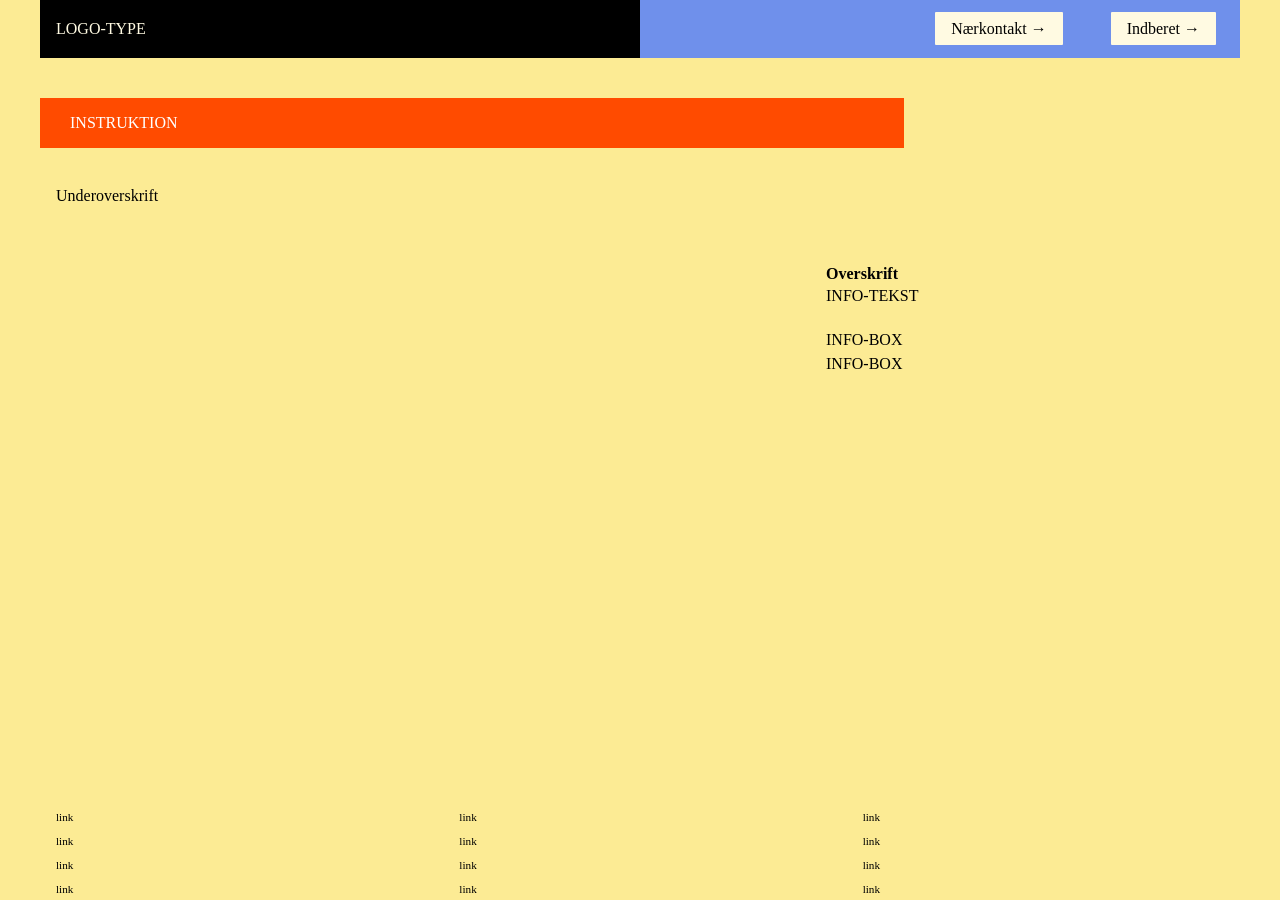
==== instruction.html @ dc9b2624 "first commit" ====
<!DOCTYPE html>
<html lang="en">
  <head>
    <meta charset="UTF-8" />
    <meta http-equiv="X-UA-Compatible" content="IE=edge" />
    <meta name="viewport" content="width=device-width, initial-scale=1.0" />
    <link rel="stylesheet" href="css/reset.css" />
    <link rel="stylesheet" href="css/custom.css" />
    <link rel="stylesheet" href="css/fonts.css" />
    <link rel="stylesheet" href="css/general.css" />
    <link rel="stylesheet" href="css/layout.css" />
    <link rel="stylesheet" href="css/burger.css" />
    <link rel="stylesheet" href="css/cards.css" />
    <link rel="stylesheet" href="css/infographic.css" />
    <link rel="icon" type="image/png" href="img/fav.png" />
    <title>Emergency Site</title>
  </head>
  <body id="instruction">
    <header>
      <nav>
        <div id="logotype-wrapper" class="logo">
          <a href="index.html"> LOGO-TYPE </a>
        </div>
        <ul class="menu">
          <li><a class="menuItem" href="instruction.html">Nærkontakt </a></li>
          <li><a class="menuItem" href="register.html">Indberet</a></li>
        </ul>
        <button class="burger">
          <span class="line"></span>
          <span class="line"></span>
          <span class="line"></span>
        </button>
      </nav>
    </header>

    <main>
      <h1>INSTRUKTION</h1>
      <p>Underoverskrift</p>
      <section class="info-graphic"></section>
      <section class="info-text">
        <h2>Overskrift</h2>
        <article>
          <p class="placeholder">INFO-TEKST</p>
        </article>
        <aside id="efficiency" class="info-box">INFO-BOX</aside>
        <aside id="requirement" class="info-box">INFO-BOX</aside>
      </section>
    </main>

    <footer>
      <nav class="some">
        <ul>
          <li><a href="">link</a></li>
          <li><a href="">link</a></li>
          <li><a href="">link</a></li>
          <li><a href="">link</a></li>
        </ul>
      </nav>
      <nav class="another">
        <ul>
          <li><a href="">link</a></li>
          <li><a href="">link</a></li>
          <li><a href="">link</a></li>
          <li><a href="">link</a></li>
        </ul>
      </nav>
      <nav class="yetanother">
        <ul>
          <li><a href="">link</a></li>
          <li><a href="">link</a></li>
          <li><a href="">link</a></li>
          <li><a href="">link</a></li>
        </ul>
      </nav>
    </footer>
    <script src="js/burger.js"></script>
    <!-- <script src="js/main.js"></script> -->
  </body>
</html>
---- css/custom.css ----
:root {
  /* Colours */
  --color-bg: #fceb94; /* page background /*

  /* Header */
  --color-head-bg: #ff4b00;

  /* Logotype */
  --color-logotype-bg: #000;
  --color-text-logotype: #fffae2;
  --font-logotype-size: 1rem;

  /* Global menu */
  --color-menu-bg: #6f90eb;
  /* Links */
  --color-link-bg: #fffae2;
  --color-link-hover: #fff; /* used */
  --color-link-active: #99958f; /* used */
  --border-radius-links: 1px;

  /* Headlines og rubrik */
  --font-h1-size: 1rem;
  --font-sub1-size: 1rem;
  --font-h2-size: 1rem;
  --font-h3-size: 1rem;
  --color-headline-bg: #000;
  --color-headline-text-page: #fffae2;

  /* Tekst */
  --color-text: #000;
  --color-text-inverted: #fff;

  /*  Marginer */
  --margin-head-bottom: 5px;

  /* Borders */
  --border-radius: 5px;

  /* Cards */
  --color-card-bg: #fff;
  --color-cta-card-bg: #ff4b00;
  /* news-cards */
  --color-news-bg: #fffae2;
  --color-news-bg-inverted: #dbe2f5;
  --color-cta-newscard-bg: #ffa680;
  --color-cta-newscard-bg-inverted: #6f90eb;

  /* Fonts */
  --font-family-sans: ui-sans-serif;
  /* --font-weight-light: 300;
  --font-weight-regular: 400;
  --font-weight-medium: 500;
  --font-weight-bold: 700; */

  /* Text sizes */
  --logotype-size: 1rem;
  --headline1-size: 2rem;
  --headline2-size: 1rem;
  --headline3-size: 1rem;
  --bodytext-size: 1rem;
  --cta-text-size: 1rem;
  --followup-text-size: 1rem;
  --form-submit-size: 1rem;

  /* Infographics */
  --color-info-bg: #fff;
  --color-infobox-1-bg: #fceb94;
  --color-infobox-2-bg: #def5db;
}
---- css/fonts.css ----
@font-face {
  font-family: "Rubik";
  src: url("../fonts/Rubik-VariableFont_wght.woff2") format("woff2"), url("/fonts/Rubik-Regular.woff") format("woff");
  font-weight: var(--font-weight-regular);
  font-style: normal;
}

@font-face {
  font-family: "Rubik";
  src: url("../fonts/Rubik-VariableFont_wght.woff2") format("woff2");
  font-weight: var(--font-weight-bold);
  font-style: normal;
}

@font-face {
  font-family: "Rubik";
  src: url("../fonts/Rubik-VariableFont_wght.woff2") format("woff2");
  font-weight: var(--font-weight-light);
  font-style: normal;
}
@font-face {
  font-family: "Rubik";
  src: url("../fonts/Rubik-VariableFont_wght.woff2") format("woff2");
  font-weight: var(--font-weight-medium);
  font-style: normal;
}
---- css/general.css ----
html {
  font-family: var(--font-family-sans);
  color: var(--color-text);
  background-color: var(--color-bg);
}

header {
  height: min-content;
}

#main-disclamer {
  height: 225px;
  background-color: var(--color-head-bg);
  display: flex;
  justify-content: flex-start;
  align-items: center;
  padding-left: 2rem;
  padding-bottom: 2%;
  margin-bottom: var(--margin-head-bottom);
}

#main-disclamer-content {
  display: flex;
  column-gap: 1rem;
}

main section {
  padding: 20px;
  border-radius: var(--border-radius);
}

h1 {
  font-size: var(--font-h1-size);
  font-weight: var(--font-weight-bold);
  color: var(--color-text-inverted);
  margin: 5px 0;
  line-height: 1.3rem;
  text-align: left;
}

#instruction h1,
#register h1 {
  margin: 40px 0 20px 0;
  padding: 15px 30px;
  background-color: var(--color-head-bg);
  font-size: var(--font-h2-size);
}

#instruction p {
  grid-column: 1/-1;
  margin-bottom: 20px;
  font-size: var(--font-h2-size);
  line-height: 1.5rem;
}

.sub {
  font-size: var(--font-sub1-size);
  font-weight: var(--font-weight-light);
  color: var(--color-text-inverted);
}

h2 {
  font-size: var(--headline2-size);
}

h3 {
  font-size: var(--headline3-size);
}

main>h1 {
  width: calc(80% - 6rem);
}

/* NAVIGATION STRUCTURES */
header>nav {
  height: 100%;
  background-color: var(--color-menu-bg);
}

nav ul {
  list-style: none;
}

a {
  font-family: var(--font-family-sans);
}

nav a {
  text-decoration: none;
  color: var(--color-text);
}

/* Måske skal du lave en ny regel for logotype-wrapper, når du har lavet din logotype */
#logotype-wrapper {
  background-color: var(--color-logotype-bg);
  display: flex;
  justify-content: flex-start;
  align-items: center;
  height: 3.6rem;
}

#logotype-wrapper>a {
  color: var(--color-text-logotype);
  font-size: var(--font-logotype-size);
  font-weight: var(--font-weight-medium);
  width: max-content;
  margin-left: 1rem;
}

/* Global menu */
header nav li a {
  margin: 1.5rem;
  background-color: var(--color-link-bg);
  color: var(--color-text);
  font-size: var(--followup-text-size);
  padding: 0.5rem 1rem;
  border-radius: var(--border-radius-links);
}

/* Pilen efter menu-tekst */
header>nav li>a:after {
  content: " \2192";
}

/* Global menu hover effekt - Lav den om til det, du synes */
nav a:hover {
  background-color: var(--color-link-hover);
}

nav a:active {
  background-color: var(--color-link-active);
}

/* FOOTER */
footer a {
  font-size: 0.7rem;
}
---- css/layout.css ----
/* LAYOUT FOR MAIN CONTENT */
body {
  display: grid;
  grid-template-rows: auto 1fr auto;
  height: 100vh;
  max-width: 1200px;
  margin: 0 auto;
}
main {
  display: grid;
  row-gap: 1rem;
}
main > *:not(:first-child) {
  margin: 0 1rem;
}
main {
  grid-template-rows: min-content min-content 1fr min-content;
}
#instruction main {
  grid-template-rows: min-content min-content min-content 1fr min-content;
}
/* LAYOUT FOR HEADER AND FOOTER */
footer {
  display: grid;
  gap: 10px;
}
header nav,
footer nav {
  display: flex;
  justify-content: space-between;
  align-items: center;
}
header nav > * {
  flex: 1;
}
nav ul {
  display: flex;
  justify-content: flex-end;
}
header ul {
  height: 100%;
  width: clamp(175px, 50%, 300px);
}
footer ul {
  flex-direction: column;
  padding-left: 1rem;
}

/* LAYOUT FOR SECTIONS */
#daily,
#breaking {
  display: grid;
}
#daily {
  grid-template-rows: repeat(2, minmax(200px, min-content));
  gap: 1rem;
}
#breaking {
  grid-template-rows: repeat(auto-fit, minmax(50px, min-content));
  gap: 0;
}

@media (width > 600px) {
  #frontpage > main {
    grid-template-columns: 6fr 3fr;
    grid-template-rows: auto 1fr auto;
  }
  #instruction > main,
  #register > main {
    grid-template-columns: 5fr 3fr;
    grid-template-rows: auto auto 1fr auto;
  }

  .qr {
    order: 1;
  }

  h1 {
    grid-column: 1 / -1;
  }
  footer {
    grid-template-columns: 1fr 1fr 1fr;
  }
}
---- css/burger.css ----
.burger {
  width: 30px;
  height: 20px;
  cursor: pointer;
}

.burger .line {
  display: block;
  width: 100%;
  height: 2px;
  background-color: #333333;
  margin-bottom: 5px;
  transition: 0.2s linear;
}
.burger {
  display: none;
}
@media screen and (width < 800px) {
  .menu {
    display: none;
  }
  .logo {
    flex: 0 0 50vw;
  }
  .burger {
    display: block;
    background-color: transparent;
    border: 0;
    flex: 0 0 auto;
    margin: 0 20px;
  }
  .burger.active .line:nth-child(1) {
    transform: rotate(45deg) translate(5px, 5px);
    transition: 0.2s linear;
  }
  .burger.active .line:nth-child(2) {
    opacity: 0;
    transition: 0.15s linear;
  }
  .burger.active .line:nth-child(3) {
    transform: rotate(-45deg) translate(5px, -5px);
    transition: 0.2s linear;
  }
  nav.active .menu {
    display: block;
    background-color: var(--color-menu-bg);
    position: absolute;
    top: 3.6rem;
    right: 0;
    width: clamp(200px, 50vw, 400px);
    z-index: 1;
    opacity: 0.8;
  }
  header > nav li > a:after {
    content: "";
  }
  nav.active .menu li {
    margin: 40px 20px;
    text-align: right;
  }
  nav.active .menu a {
    font-size: 24px;
  }
}
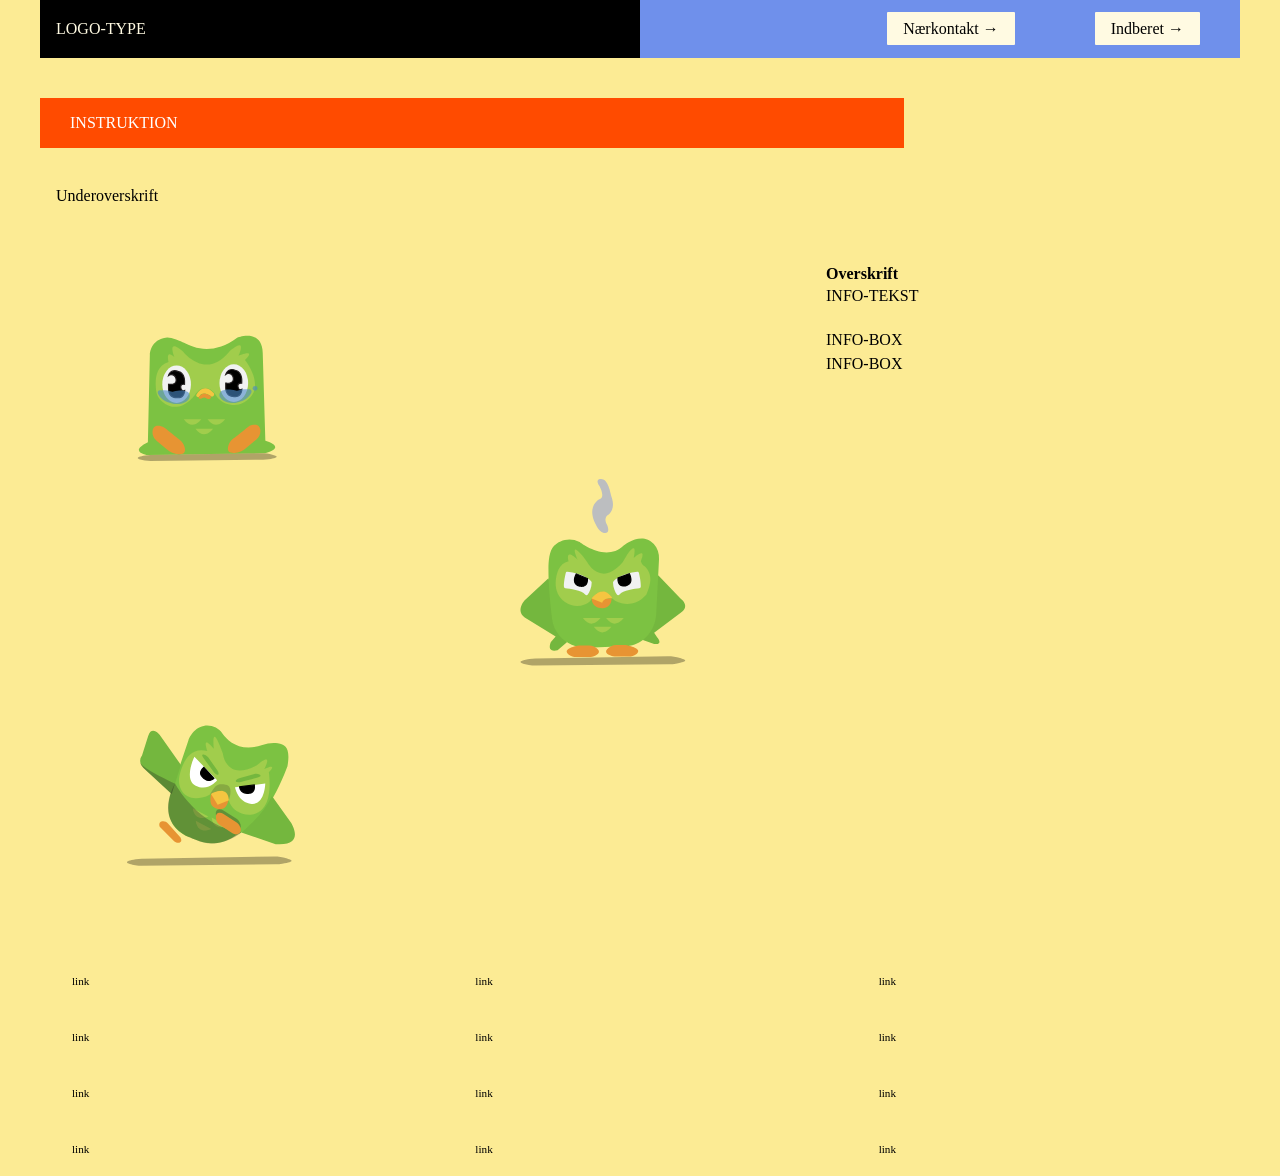
==== commit 97552785: "Second commit" ====
--- a/instruction.html
+++ b/instruction.html
@@ -36,9 +36,215 @@
     <main>
       <h1>INSTRUKTION</h1>
       <p>Underoverskrift</p>
-      <section class="info-graphic"></section>
+      <section class="info-graphic">
+        <svg id="Layer_1" data-name="Layer 1" xmlns="http://www.w3.org/2000/svg" viewBox="0 0 595.28 572.21">
+          <defs>
+            <style>
+              .cls-1 {
+                fill: #bcbec0;
+              }
+
+              .cls-2 {
+                fill: #231f20;
+              }
+
+              .cls-3 {
+                fill: #e79433;
+              }
+
+              .cls-4 {
+                fill: #f1f2f2;
+              }
+
+              .cls-5 {
+                fill: #f5c541;
+              }
+
+              .cls-6 {
+                fill: #fff;
+              }
+
+              .cls-7 {
+                opacity: 0.6;
+              }
+
+              .cls-8 {
+                opacity: 0.2;
+              }
+
+              .cls-9 {
+                opacity: 0.3;
+              }
+
+              .cls-10 {
+                fill: #4a8bca;
+              }
+
+              .cls-11 {
+                fill: #7cc242;
+              }
+
+              .cls-12 {
+                fill: #74b73e;
+              }
+
+              .cls-13 {
+                fill: #a1cd4c;
+              }
+            </style>
+          </defs>
+          <g id="Hotspot_day">
+            <path class="cls-11" d="M94.86,69.2c8.32,4.46,25.61,11.43,46.92-4.66,0,0,21.73-8.27,22.17,13.5l2.3,77.05s19.16,5.24.47,10.9l-103.61,1.76s-17.82-2.61,0-11.32l1.74-77.08s.35-13.28,15.11-14.79c3.09-.32,12.17,3.18,14.91,4.65Z" />
+            <path
+              class="cls-13"
+              d="M94.13,77s19.79,25.38,40.43,0c0,0,15.91-14.62,8.17,3.44,0,0,16.34-6.88,5.59,3.87,0,0,22.37,27.1-3.87,38.71,0,0-13.76,4.07-21.51-7.64,0,0-8.6-14.53-18.93,0,0,0-13.11,18.3-28.22,5.49-4.94-4.19-5.54-8.16-5.79-14.63-.29-7.42,1.36-17.14,11.22-20.21,0,0-3.01-12.04,5.16-4.3,0,0-7.31-17.63,7.74-4.73Z"
+            />
+            <ellipse class="cls-4" cx="88.33" cy="105.56" rx="12.57" ry="16.52" />
+            <ellipse class="cls-4" cx="138.56" cy="104.56" rx="12.57" ry="16.52" />
+            <path
+              class="cls-3"
+              d="M78.34,144.25c2.82,2.25,9.17,7.3,12.64,10.06,2.11,1.68,3.7,3.93,4.4,6.52.83,3.09.49,6.53-5.4,6.13-3.81-.26-7.41-1.86-10.31-4.31l-8.99-7.57c-2.65-2.24-4.05-5.72-3.32-9.09.57-2.63,2.41-4.77,7.34-3.57,1.34.33,2.57.97,3.64,1.83Z"
+            />
+            <path
+              class="cls-3"
+              d="M150.74,143.25c-2.82,2.25-9.17,7.3-12.64,10.06-2.11,1.68-3.7,3.93-4.4,6.52-.83,3.09-.49,6.53,5.4,6.13,3.81-.26,7.41-1.86,10.31-4.31l8.99-7.57c2.65-2.24,4.05-5.72,3.32-9.09-.57-2.63-2.41-4.77-7.34-3.57-1.34.33-2.57.97-3.64,1.83Z"
+            />
+            <path class="cls-13" d="M94.56,136.35h15.48s-7.74,10.94-15.48,0Z" />
+            <path class="cls-13" d="M130.95,136.35s-7.74,10.94-15.48,0h15.48" />
+            <path class="cls-13" d="M120.34,144.69s-7.74,10.94-15.48,0h15.48" />
+            <path class="cls-5" d="M105.81,114.66c2.44-3.96,7.61-9.35,14.99-1.41,1.52,1.63-.63,4.13-2.44,2.82-.03-.02-.06-.04-.09-.06,0,0-6.63-4.97-9.81,0,0,0-.05.09-.15.24-1.05,1.61-3.51.05-2.5-1.59Z" />
+            <path class="cls-3" d="M118.27,116s1.33,3.38-2.92,2.32c0,0-2.76-2.23-4.44-.58-.57.55-1.38.77-2.15.57-.98-.26-1.84-.83-.45-2.07,2.42-2.16,3.33-4.42,9.96-.24Z" />
+            <g>
+              <path
+                d="M131.47,96.97s2.12-6.63,8.75-3.45c0,0,6.36.8,5.3,11.14,0,0-4.77-.91-2.92,4.32,0,0,.84,2.38,3.04,1,0,0,0,6.78-6.01,6.48-.65-.03-1.3-.08-1.95-.11-1.47-.08-4.4-.71-5.71-4.34-.37-1.02-.5-2.11-.5-3.19v-4.25s7.64,1.56,6.59-4.74c-.37-2.22-2.32-3.95-4.56-3.7-.67.07-1.37.32-2.03.85Z"
+              />
+              <path
+                class="cls-2"
+                d="M140.01,116.96c-.13,0-.27,0-.4,0-.35-.02-.69-.04-1.03-.06l-.92-.05c-1.37-.07-4.72-.67-6.16-4.67-.35-.99-.53-2.09-.53-3.36v-4.86l.6.12s3.61.71,5.26-.88c.74-.71.99-1.82.74-3.3-.34-2.06-2.1-3.5-4.02-3.29-.65.07-1.24.32-1.77.75l-1.29,1.04.51-1.58c.04-.12,1.01-3.07,3.67-4.22,1.66-.72,3.58-.57,5.71.44.81.16,6.67,1.65,5.65,11.67l-.06.54-.53-.1s-1.67-.3-2.39.55c-.49.58-.48,1.65.04,3.11,0,0,.31.82.95,1.04.38.13.83.03,1.35-.3l.77-.48v.91c0,.14-.02,3.49-2.15,5.51-1.03.98-2.37,1.48-3.98,1.48ZM131.97,105.14v3.66c0,1.16.15,2.15.47,3.02,1.19,3.31,3.81,3.94,5.27,4.01l.93.05c.34.02.68.04,1.02.06,1.51.07,2.73-.33,3.64-1.19,1.23-1.17,1.64-2.94,1.78-3.97-.49.15-.95.15-1.38,0-1.1-.38-1.54-1.6-1.56-1.65-.65-1.84-.6-3.22.15-4.1.77-.9,2.06-.98,2.79-.94.75-9.22-4.68-10.06-4.92-10.09l-.15-.05c-1.88-.9-3.54-1.06-4.94-.46-1.19.51-1.99,1.48-2.48,2.29.28-.09.56-.15.86-.18,2.44-.27,4.69,1.54,5.11,4.12.3,1.82-.05,3.23-1.04,4.18-1.58,1.52-4.33,1.38-5.55,1.23Z"
+              />
+            </g>
+            <g>
+              <path
+                d="M81.24,97.97s2.12-6.63,8.75-3.45c0,0,6.36.8,5.3,11.14,0,0-4.77-.91-2.92,4.32,0,0,1,2.2,3.04,1,0,0,0,6.78-6.01,6.48-.65-.03-1.3-.08-1.95-.11-1.47-.08-4.4-.71-5.71-4.34-.37-1.02-.5-2.11-.5-3.19v-4.25s7.64,1.56,6.59-4.74c-.37-2.22-2.32-3.95-4.56-3.7-.67.07-1.37.32-2.03.85Z"
+              />
+              <path
+                class="cls-2"
+                d="M89.78,117.96c-.13,0-.27,0-.4,0-.35-.02-.69-.04-1.03-.06l-.92-.05c-1.37-.07-4.72-.67-6.16-4.67-.35-.99-.53-2.09-.53-3.36v-4.86l.6.12s3.61.71,5.26-.88c.74-.71.99-1.82.74-3.3-.34-2.06-2.1-3.5-4.02-3.29-.65.07-1.24.32-1.77.75l-1.29,1.04.51-1.58c.04-.12,1.01-3.07,3.67-4.22,1.66-.71,3.58-.57,5.71.44.81.16,6.67,1.65,5.65,11.67l-.06.54-.53-.1s-1.67-.3-2.39.55c-.49.58-.48,1.65.04,3.11h0s.38.76,1.05.97c.37.12.8.04,1.26-.24l.75-.44v.87c0,.14-.02,3.49-2.15,5.51-1.03.98-2.37,1.48-3.98,1.48ZM81.74,106.14v3.66c0,1.16.15,2.15.47,3.02,1.19,3.31,3.81,3.94,5.27,4.01l.93.05c.34.02.68.04,1.02.06,1.51.08,2.73-.33,3.64-1.19,1.25-1.18,1.65-2.99,1.78-4.01-.43.11-.85.11-1.26-.02-1.11-.35-1.65-1.5-1.67-1.55-.67-1.88-.62-3.26.13-4.14.77-.9,2.06-.98,2.79-.94.75-9.22-4.68-10.06-4.92-10.09l-.15-.05c-1.88-.9-3.54-1.05-4.94-.46-1.19.51-1.99,1.48-2.48,2.29.28-.09.56-.15.86-.18,2.44-.27,4.69,1.54,5.11,4.12.3,1.82-.05,3.23-1.04,4.18-1.58,1.52-4.33,1.38-5.55,1.23Z"
+              />
+            </g>
+            <g class="cls-7">
+              <path class="cls-10" d="M128.54,111.1c2.36-.97,6.07-1.51,11.59.03,1.03.29,2.14.26,3.09-.23,1.1-.57,3.56-1.14,9.04-.9,1.39.06,2.3,1.49,1.74,2.76-1.29,2.94-4.78,7.51-14.1,9.18,0,0-8.99,1.32-13.15-4.41-1.61-2.22-.74-5.4,1.79-6.44Z" />
+            </g>
+            <g class="cls-7">
+              <path class="cls-10" d="M97.34,112.01c-2.36-.97-6.07-1.51-11.59.03-1.03.29-2.14.26-3.09-.23-1.1-.57-3.56-1.14-9.04-.9-1.39.06-2.3,1.49-1.74,2.76,1.29,2.94,4.78,7.51,14.1,9.18,0,0,8.99,1.32,13.15-4.41,1.61-2.22.74-5.4-1.79-6.44Z" />
+            </g>
+            <g class="cls-7">
+              <circle class="cls-10" cx="157.21" cy="109.16" r="2.14" />
+            </g>
+            <g class="cls-9">
+              <path d="M65.1,167.72l97.85-1.66c3.19-.05,6.38.37,9.42,1.34,4.09,1.32,7.27,2.33-3.02,4.08-1.62.27-3.26.4-4.9.4l-99.2,1c-1.64,0-3.28-.13-4.9-.4-4.41-.74-11.41-2.42.33-4.36,1.46-.24,2.94-.38,4.42-.4Z" />
+            </g>
+          </g>
+          <g id="Hotspot_week">
+            <path class="cls-12" d="M414.81,276.01l-20.83,19.22s-8.24,8.93,0,15.1l27.15,16.82-4.15,4.81s-4.46,9.61,5.84,7.21l8.2-7.17" />
+            <path class="cls-12" d="M511.17,273.29l19.77,20.57s8.93,6.18,0,12.36l-23.34,17.51,2.75,4.12s5.84,6.52-2.75,5.84l-9.87-3.62" />
+            <path
+              class="cls-11"
+              d="M442.17,244.07s23.01,18.32,38.67,3.05c0,0,15.82-13.04,26.5-1.31,3.27,3.58,4.8,8.42,4.55,13.27l-2.46,48.25c-.45,8.91-4.6,17.34-11.7,22.74-4.49,3.41-10.44,5.95-18.07,5.53l-30.36,1.25c-9.32.38-18.48-3.24-24.63-10.26-.24-.28-.49-.56-.72-.86-3.32-4.08-5.31-9.07-5.97-14.29-1.11-8.76-3.33-28.39-3.17-43.8.06-6.38.51-15.56,4.92-20.17s13.43-8.1,22.43-3.41Z"
+            />
+            <path
+              class="cls-13"
+              d="M448.88,261.92s11.81,22.38,31.09,0l3.52-6.01s9.74-15.54,6.22,2.07c0,0,11.67-10.56,6.31,2.5-.06.15-.08.32-.05.48h0c.33,1.64,1.29,3.07,2.62,4.07,3.51,2.63,9.61,9.78,2.3,24.86,0,0-10.37,14.48-27.49,5.8-.89-.45-1.66-1.12-2.24-1.94-2.33-3.37-10.1-12.32-19.2,1.43-.53.8-1.23,1.47-2.03,2-3.22,2.12-11.5,6.1-20.94-.69-5.29-3.8-8.15-10.16-7.83-16.66.36-7.39,2.59-16.89,11.35-18.74,0,0-3.73-12.43,7.88-1.45,0,0-8.29-18.45,5.18-2.49l3.32,4.77Z"
+            />
+            <path class="cls-3" d="M439.23,345.07h10.97c2.07,0,4.14-.42,5.99-1.34,2.93-1.46,5.5-4.1-1.51-7.8-1.32-.7-2.79-1.05-4.28-1.05h-6.86c-1.2,0-2.4.13-3.58.39-4.12.92-12.87,3.47-7.23,7.72,1.86,1.4,4.17,2.09,6.5,2.09Z" />
+            <path class="cls-3" d="M485.36,344.66h-10.97c-2.07,0-4.14-.42-5.99-1.34-2.93-1.46-5.5-4.1,1.51-7.8,1.32-.7,2.79-1.05,4.28-1.05h6.86c1.2,0,2.4.13,3.58.39,4.12.92,12.87,3.47,7.23,7.72-1.86,1.4-4.17,2.09-6.5,2.09Z" />
+            <path
+              class="cls-1"
+              d="M461.1,235.07c2.61,1.57,8.23,2.68,5.53-5.28-.11-.33-.27-.65-.44-.95-.8-1.36-3.02-5.91,1.12-8.65,0,0,6.55-4.14,3.18-14.81-.53-1.67-.97-3.37-1.38-5.07-.7-2.94-2.08-7.43-4.43-9.98-1.19-1.29-3-1.9-4.71-1.54s-3.4,1.68-.57,5.85c.11.16.21.33.3.5.84,1.61,4.77,9.67.21,11.3,0,0-13.58,6.29-1.99,25.05.44.71,2.47,3.16,3.18,3.58Z"
+            />
+            <path
+              class="cls-4"
+              d="M452.41,278.68c-1.43-1.55-7.41-7.1-20.96-8.43-.68-.07-1.3.38-1.46,1.05-.57,2.48-1.83,8.41-1.58,12.06.04.66.57,1.17,1.23,1.23,3.54.33,14.69,1.66,17.41,5.59.57.82,1.74.86,2.3.04,1.49-2.22,3.41-5.98,3.42-10.62,0-.34-.13-.67-.36-.92Z"
+            />
+            <path
+              class="cls-4"
+              d="M471.86,278.68c1.43-1.55,7.41-7.1,20.96-8.43.68-.07,1.3.38,1.46,1.05.57,2.48,1.83,8.41,1.58,12.06-.04.66-.57,1.17-1.23,1.23-3.54.33-14.69,1.66-17.41,5.59-.57.82-1.74.86-2.3.04-1.49-2.22-3.41-5.98-3.42-10.62,0-.34.13-.67.36-.92Z"
+            />
+            <path class="cls-3" d="M452.77,293.61s-.48,8.1,9.21,8.58c0,0,8.21.07,8.21-8.58" />
+            <path class="cls-5" d="M452.77,293.61s9.36-13.58,18.41,0c0,0-7.69-1.43-9.21,3.81l-9.21-3.81Z" />
+            <g>
+              <path d="M475.86,275.7l10-3.78s4.57,8.57-2.83,10.52c0,0-7.83,2.17-7.17-6.74Z" />
+              <path
+                d="M481.09,283.17c-1.16,0-2.6-.24-3.76-1.2-1.52-1.24-2.18-3.37-1.96-6.32l.02-.32,10.71-4.05.21.39c.1.19,2.45,4.66.97,8.06-.69,1.57-2.07,2.64-4.11,3.18-.07.02-.94.25-2.08.25ZM476.34,276.05c-.13,2.43.42,4.17,1.61,5.15,1.91,1.57,4.92.76,4.95.75,1.73-.46,2.89-1.34,3.45-2.62,1.06-2.42-.23-5.68-.74-6.8l-9.27,3.51Z"
+              />
+            </g>
+            <g>
+              <path d="M449.11,276.34l-9.81-4.25s-4.96,8.34,2.33,10.64c0,0,7.72,2.54,7.48-6.39Z" />
+              <path
+                d="M443.92,283.57c-1.33,0-2.37-.34-2.45-.36-2-.63-3.33-1.77-3.94-3.37-1.32-3.46,1.23-7.82,1.34-8l.23-.38,10.51,4.55v.32c.08,2.96-.67,5.05-2.25,6.22-1.08.8-2.35,1.03-3.43,1.03ZM439.52,272.73c-.56,1.09-2,4.29-1.06,6.75.5,1.3,1.61,2.23,3.32,2.77.04.01,3.01.96,4.98-.52,1.24-.93,1.87-2.63,1.85-5.07l-9.1-3.94Z"
+              />
+            </g>
+            <path class="cls-13" d="M480.9,310.9s-7.74,10.94-15.48,0h15.48" />
+            <path class="cls-13" d="M460.51,310.9s-7.74,10.94-15.48,0h15.48" />
+            <path class="cls-13" d="M470.08,318.59s-7.74,10.94-15.48,0h15.48" />
+            <g class="cls-9">
+              <path d="M403.21,346.39l115.94-2c3.78-.07,7.56.44,11.17,1.62,4.84,1.58,8.62,2.81-3.58,4.91-1.92.33-3.86.48-5.81.48l-117.54,1.2c-1.95,0-3.89-.16-5.81-.48-5.22-.89-13.52-2.91.39-5.25,1.73-.29,3.49-.45,5.24-.48Z" />
+            </g>
+          </g>
+          <g id="Hotspot_month">
+            <path
+              class="cls-11"
+              d="M128.54,412.14c4.59,6.44,15.54,16.99,35.06,10.12,4.36-1.54,9.02-2.17,13.6-1.52,7.43,1.04,11.05,5.07,8.47,20.28-.14.82-.67,1.52-.96,2.29-2.56,6.9-17.21,44.21-38.48,55.13-1.95,1-3.87,2.03-5.77,3.11-4.75,2.72-16.17,12.73-38.77,2.56-.77-.35-1.54-.68-2.34-.96-4.67-1.65-25.92-10.99-15.35-41.17l14.88-44.33s3.55-10.06,13.24-12.06c6.33-1.31,12.8,1.49,16.42,6.56Z"
+            />
+            <path class="cls-12" d="M92.1,439.8l-17.91-25.46s-7.44-10.14-10.82,0l-5.41,17.25s-5.07,5.75,2.71,12.17l23.33,21.64,8.1-25.6Z" />
+            <path class="cls-12" d="M172.04,467.19l16.8,23.3s13.53,20.97-13.53,18.94l-30.09-10.37s18.46-13.98,26.81-31.87Z" />
+            <path class="cls-3" d="M73.49,494.17l12.44,12.44c1.25,1.25,3.05,1.89,4.76,1.49,1.48-.35,2.58-1.45,1.06-4.46l-11.01-12.5c-1.28-1.46-3.23-2.25-5.13-1.87-1.69.34-3.13,1.52-2.11,4.9Z" />
+            <path
+              class="cls-13"
+              d="M128.99,429.92s2.64,24.75,29.84,10.25c0,0,14.85-13.47,6.54,3.31,0,0,12.37-6.19,3.94,2.77,0,0,5.9,35.27-15.78,37.27-2.47.23-4.97-.1-7.34-.86-4.1-1.32-10.17-4.48-12.01-11.74,0,0,.08-15.24-16.58-5.24-2.17,1.3-4.55,2.23-7.03,2.73-5.84,1.2-15.08,1.32-18.94-8.32-1.36-3.39-1.53-7.14-.77-10.71,1.85-8.66,7.76-26.53,24.5-21.74,0,0-5.82-15.42,5.68-2.01,0,0-3.14-26.24,7.95,4.27Z"
+            />
+            <path class="cls-6" d="M123.92,453.27l-19.97-20.66s-9.7,19.89,1.12,25.44,18.84-4.77,18.84-4.77Z" />
+            <path class="cls-6" d="M139.63,459.45l26.54-3.23s-.23,18.76-12.05,17.83-14.5-14.6-14.5-14.6Z" />
+            <g>
+              <path d="M143.63,458.96s.52,7.1,8.76,5.56c0,0,5.05.18,4.18-7.14l-12.94,1.57Z" />
+              <path
+                d="M150.18,465.25c-1.77,0-3.26-.46-4.44-1.37-2.36-1.82-2.6-4.75-2.61-4.88l-.03-.48,13.91-1.69.06.5c.33,2.79-.13,4.88-1.36,6.23-1.27,1.38-2.93,1.47-3.27,1.47-.79.15-1.55.22-2.25.22ZM144.2,459.4c.16.83.67,2.55,2.15,3.69,1.43,1.1,3.43,1.41,5.94.94h.05s.06,0,.06,0c.02,0,1.49.03,2.57-1.16.95-1.04,1.34-2.7,1.15-4.92l-11.92,1.45Z"
+              />
+            </g>
+            <path class="cls-3" d="M118.6,465.34s-2.28,8.74,2.05,11.31c0,0,10.2,7.17,13.2-5.59" />
+            <path class="cls-5" d="M118.6,465.34c-.38-.76,15.15-8.54,15.74,5.54l-9.97,3.83-5.78-9.37Z" />
+            <g>
+              <path d="M121.04,451.53s-4.99,5.08-10.27-1.44c0,0-3.96-3.14,1.44-8.14l8.84,9.58Z" />
+              <path
+                d="M116.54,453.92c-.1,0-.19,0-.29,0-2.09-.1-4.05-1.26-5.84-3.46-.26-.22-1.47-1.36-1.54-3.24-.07-1.82.94-3.72,3-5.62l.37-.34,9.5,10.3-.33.34c-.08.09-2.04,2.03-4.85,2.03ZM112.18,442.67c-1.58,1.57-2.36,3.08-2.31,4.49.05,1.6,1.2,2.54,1.21,2.55l.08.08c1.61,1.99,3.34,3.04,5.13,3.13,1.88.1,3.38-.89,4.03-1.42l-8.14-8.83Z"
+              />
+            </g>
+            <path class="cls-13" d="M116.21,485.02s-11.94,6.08-13.7-7.21l13.7,7.21" />
+            <path class="cls-13" d="M132.77,493.17s-11.94,6.08-13.7-7.21l13.7,7.21" />
+            <path class="cls-13" d="M118.79,496.08s-11.94,6.08-13.7-7.21l13.7,7.21" />
+            <g class="cls-9">
+              <path class="cls-2" d="M86.93,456.22s-28.71-13.24-30.59-18.62c0,0,.33,2.43,4.33,6.14l23.33,21.64,2.93-9.17Z" />
+            </g>
+            <g class="cls-9">
+              <path class="cls-2" d="M86.93,456.22s19.98,38.03,58.3,42.83c0,0-19.67,16.44-40.14,6.46,0,0-38.99-9.89-18.16-49.29Z" />
+            </g>
+            <g class="cls-9">
+              <path class="cls-2" d="M125.85,489.08l11.4,7.61c1.66,1.11,3.6,1.37,5.34.42,1.44-.78,2.59-2.32,1.74-5.34-.6-2.11-1.84-3.74-3.33-4.68l-11.93-7.52c-.99-.62-2.06-.98-3.15-.9-1.54.11-3.32.97-3.13,4.44.15,2.61,1.38,4.84,3.07,5.97Z" />
+            </g>
+            <path class="cls-3" d="M125.94,492.29l11.4,7.61c1.66,1.11,3.6,1.37,5.34.42,1.44-.78,2.59-2.32,1.74-5.34-.6-2.11-1.84-3.74-3.33-4.68l-11.93-7.52c-.99-.62-2.06-.98-3.15-.9-1.54.11-3.32.97-3.13,4.44.15,2.61,1.38,4.84,3.07,5.97Z" />
+            <g class="cls-8">
+              <path class="cls-2" d="M117.6,465.68s16.1-10.09,16.58,5.24c0,0,4.85-12.85-2.86-13.79s-8.47.26-13.72,8.55Z" />
+            </g>
+            <g class="cls-9">
+              <path d="M57.61,522.12l115.94-2c3.78-.07,7.56.44,11.17,1.62,4.84,1.58,8.62,2.81-3.58,4.91-1.92.33-3.86.48-5.81.48l-117.54,1.2c-1.95,0-3.89-.16-5.81-.48-5.22-.89-13.52-2.91.39-5.25,1.73-.29,3.49-.45,5.24-.48Z" />
+            </g>
+            <path class="cls-12" d="M123.38,448.15c1.05.48,2.14.57,1.68-1.47-.18-.8-.55-1.54-1.02-2.21l-8-11.33c-.86-1.22-2.16-2.11-3.63-2.35s-2.53.15-.46,2.97c2.99,4.07,7.38,10.1,9.08,12.43.61.84,1.4,1.54,2.34,1.97Z" />
+            <path class="cls-12" d="M141.57,454.85c-1.12-.29-2.03-.9-.39-2.2.64-.51,1.39-.86,2.18-1.08l13.34-3.79c1.44-.41,3-.29,4.31.45s1.88,1.7-1.51,2.6c-4.88,1.29-12.09,3.22-14.87,3.97-1,.27-2.06.32-3.06.06Z" />
+          </g>
+        </svg>
+      </section>
       <section class="info-text">
-        <h2>Overskrift</h2>
+        <h2 class="title">Overskrift</h2>
         <article>
           <p class="placeholder">INFO-TEKST</p>
         </article>
@@ -74,6 +280,6 @@
       </nav>
     </footer>
     <script src="js/burger.js"></script>
-    <!-- <script src="js/main.js"></script> -->
+    <script src="js/main.js"></script>
   </body>
 </html>
--- a/css/general.css
+++ b/css/general.css
@@ -67,12 +67,12 @@
   font-size: var(--headline3-size);
 }
 
-main>h1 {
+main > h1 {
   width: calc(80% - 6rem);
 }
 
 /* NAVIGATION STRUCTURES */
-header>nav {
+header > nav {
   height: 100%;
   background-color: var(--color-menu-bg);
 }
@@ -99,7 +99,7 @@
   height: 3.6rem;
 }
 
-#logotype-wrapper>a {
+#logotype-wrapper > a {
   color: var(--color-text-logotype);
   font-size: var(--font-logotype-size);
   font-weight: var(--font-weight-medium);
@@ -118,7 +118,7 @@
 }
 
 /* Pilen efter menu-tekst */
-header>nav li>a:after {
+header > nav li > a:after {
   content: " \2192";
 }
 
@@ -134,4 +134,8 @@
 /* FOOTER */
 footer a {
   font-size: 0.7rem;
-}+}
+
+ul li {
+  margin: 1em;
+}
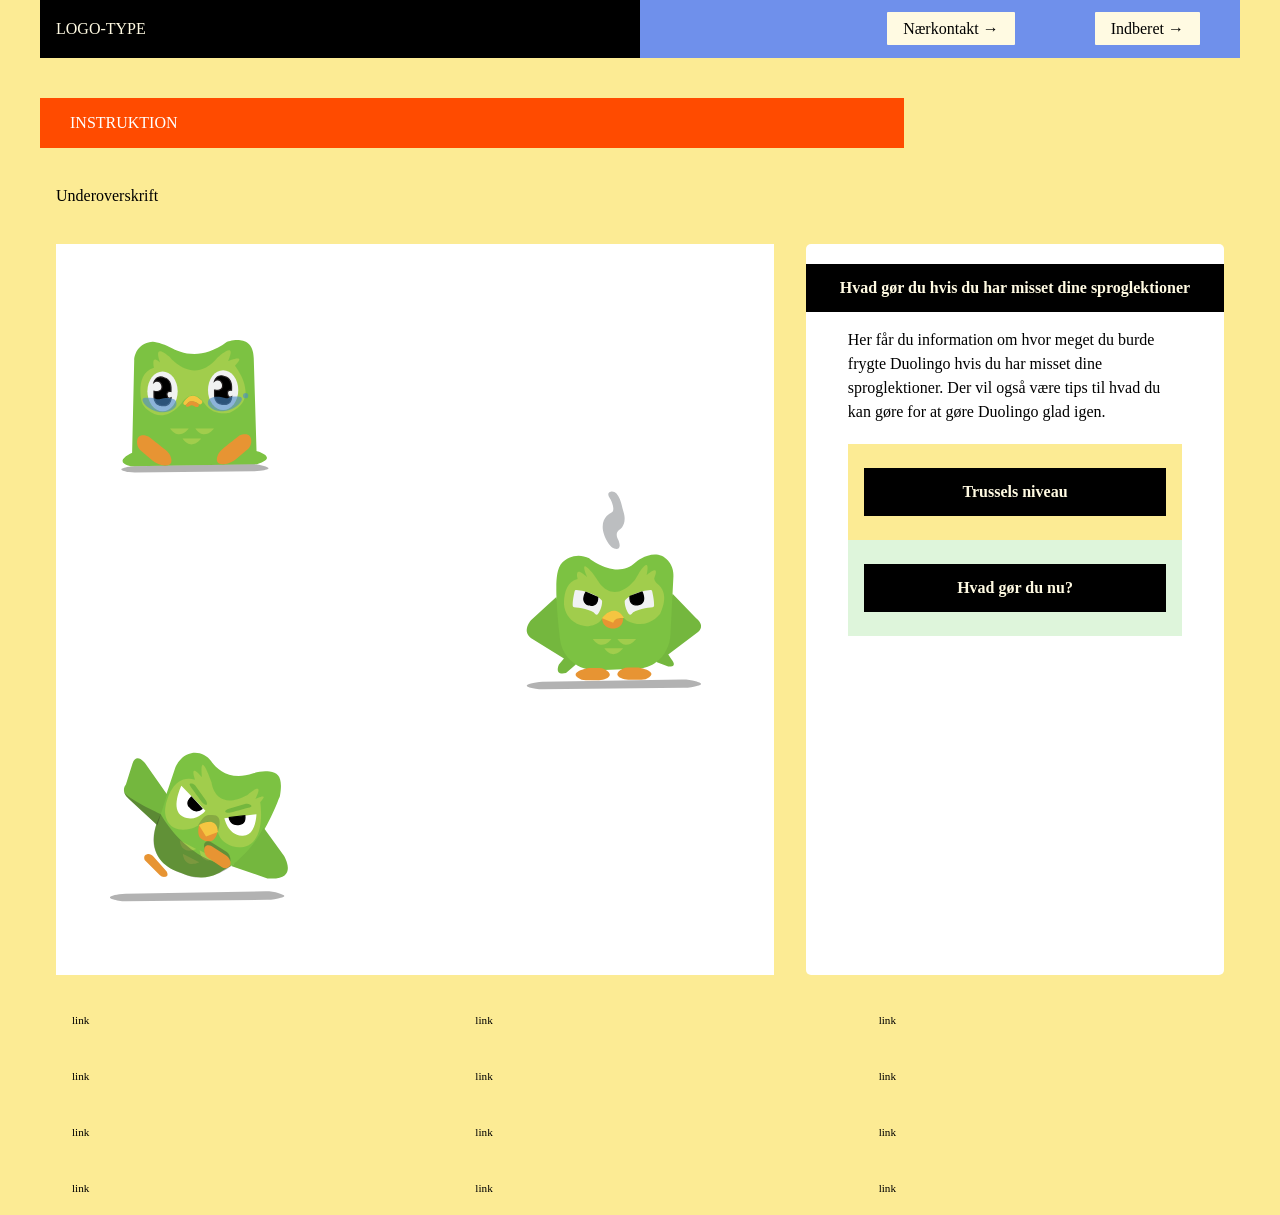
==== commit a92040d8: "Forsiden godt i gang" ====
--- a/instruction.html
+++ b/instruction.html
@@ -244,12 +244,16 @@
         </svg>
       </section>
       <section class="info-text">
-        <h2 class="title">Overskrift</h2>
+        <h2 class="title">Hvad gør du hvis du har misset dine sproglektioner</h2>
         <article>
-          <p class="placeholder">INFO-TEKST</p>
+          <p class="placeholder">Her får du information om hvor meget du burde frygte Duolingo hvis du har misset dine sproglektioner. Der vil også være tips til hvad du kan gøre for at gøre Duolingo glad igen.</p>
         </article>
-        <aside id="efficiency" class="info-box">INFO-BOX</aside>
-        <aside id="requirement" class="info-box">INFO-BOX</aside>
+        <aside id="efficiency" class="info-box">
+          <h2>Trussels niveau</h2>
+        </aside>
+        <aside id="requirement" class="info-box">
+          <h2>Hvad gør du nu?</h2>
+        </aside>
       </section>
     </main>
 
--- a/css/cards.css
+++ b/css/cards.css
@@ -0,0 +1,167 @@
+.daily_card {
+  background-color: var(--color-card-bg);
+  display: grid;
+  grid-template-columns: 3fr 5fr;
+  gap: 10px;
+  padding: 40px 0 40px 20px;
+  border-radius: var(--border-radius);
+  height: minmax(200px, min-content);
+}
+.daily_text {
+  display: grid;
+  grid-template-rows: repeat(3, min-content);
+  gap: 10px;
+}
+.daily_text h2 {
+  background-color: var(--color-headline-bg);
+  color: var(--color-text-inverted);
+  padding: calc(1.1rem / 1.5) 0 calc(1.1rem / 2) 1rem;
+  margin: 0 0 0.5rem 0;
+}
+.daily_text p {
+  padding-right: 2rem;
+  margin: 0 0 1rem 0;
+}
+.daily_text .cta_btn {
+  justify-self: left;
+  width: 80%;
+}
+.daily_img {
+  width: 100%;
+  height: 100%;
+  object-fit: cover;
+}
+.news_card {
+  background-color: var(--color-news-bg);
+  display: grid;
+  grid-template-rows: repeat(min-content);
+  gap: 0.4rem;
+  padding: 1rem 0;
+  height: minmax(300px, min-content);
+}
+.news_card:nth-child(2n) {
+  background-color: var(--color-news-bg-inverted);
+}
+.news_card > * {
+  padding: 0 1rem;
+}
+.news_card h3 {
+  margin: 0.5rem 0 0 0;
+}
+.news_card p {
+  margin: 0 0 1rem 0;
+}
+.news_card:first-child:before {
+  content: "BREAKING NEWS";
+  background-color: var(--color-headline-bg);
+  color: var(--color-headline-text-page);
+  font-size: var(--font-h3-size);
+  font-weight: var(--font-weight-medium);
+  text-align: center;
+  line-height: 1rem;
+  padding: calc(1.1rem / 1.5) 0 calc(1.1rem / 2) 0;
+}
+.news_card:first-child {
+  border-radius: var(--border-radius) var(--border-radius) 0 0;
+}
+.news_card:last-child {
+  border-radius: 0 0 var(--border-radius) var(--border-radius);
+}
+
+.news_card .cta_btn {
+  justify-self: center;
+}
+.cta_btn {
+  display: inline-block;
+  padding: 0.4rem 1rem;
+  background-color: var(--color-cta-card-bg);
+  color: var(--color-text-inverted);
+  text-decoration: none;
+  width: max-content;
+  border-radius: var(--border-radius);
+  border: none;
+  margin: 1em 0 0.5em 0;
+}
+.news_card .cta_btn {
+  background-color: var(--color-cta-newscard-bg);
+}
+.news_card:nth-of-type(2n) .cta_btn {
+  background-color: var(--color-cta-newscard-bg-inverted);
+  color: var(--color-text);
+}
+.cta_btn:after {
+  content: "\2192";
+  margin-left: 1rem;
+}
+
+[popover] {
+  padding: 1rem;
+
+  button {
+    position: sticky;
+    top: 0;
+    justify-self: end;
+  }
+
+  &:popover-open {
+    display: grid;
+  }
+
+  &::backdrop {
+    background: #0008;
+  }
+}
+
+[popover] {
+  max-height: 90vh;
+  max-width: 100ch;
+  width: 90vw;
+  margin: auto;
+  opacity: 0;
+  translate: 0 -5rem;
+  transition: 600ms allow-discrete;
+}
+
+:popover-open {
+  opacity: 1;
+  translate: none;
+}
+
+@starting-style {
+  :popover-open {
+    opacity: 0;
+    translate: 0 5rem;
+  }
+}
+
+::backdrop {
+  opacity: 0;
+  transition: 0.5s allow-discrete;
+  background: #0008;
+  backdrop-filter: blur(5px);
+}
+
+:popover-open::backdrop {
+  opacity: 1;
+}
+
+@starting-style {
+  :popover-open::backdrop {
+    opacity: 0;
+  }
+}
+
+[popover] h4 {
+  font-style: italic;
+  margin: 1rem 0;
+}
+
+[popover] p {
+  margin-top: 1rem;
+  line-height: 1.7em;
+}
+
+[popover] h3 {
+  font-size: 2em;
+  margin-top: 1rem;
+}
--- a/css/infographic.css
+++ b/css/infographic.css
@@ -0,0 +1,52 @@
+#head-txt {
+  fill: rgb(54, 54, 54);
+}
+.info-graphic,
+.info-text {
+  background-color: var(--color-info-bg);
+  padding: 20px 0;
+}
+.info-graphic {
+  border-radius: 0;
+  margin: 60px auto 80px auto;
+}
+.info-text h2 {
+  line-height: 3rem;
+  text-align: center;
+  background-color: var(--color-headline-bg);
+  color: var(--color-headline-text-page);
+  margin-bottom: 1rem;
+}
+.info-text h3 {
+  font-size: 0.8rem;
+  line-height: 0.8rem;
+  font-weight: 600;
+  margin: 0;
+  padding: 0;
+}
+.info-text > *:not(:first-child) {
+  margin: 0 clamp(1rem, 10%, 7rem);
+}
+.info-text p {
+  font-size: 0.8rem;
+  line-height: 1.3;
+  margin: 0 0 1.2rem 0;
+  padding: 0;
+}
+.info-box {
+  padding: 1.5rem 1rem 0.5rem 1rem;
+  background-color: var(--color-infobox-1-bg);
+}
+.info-box:nth-of-type(2n) {
+  background-color: var(--color-infobox-2-bg);
+}
+
+.flame {
+  width: 30%;
+  margin: 0 0.5rem 0 0.5rem;
+}
+
+.flames {
+  display: flex;
+  justify-content: center;
+}
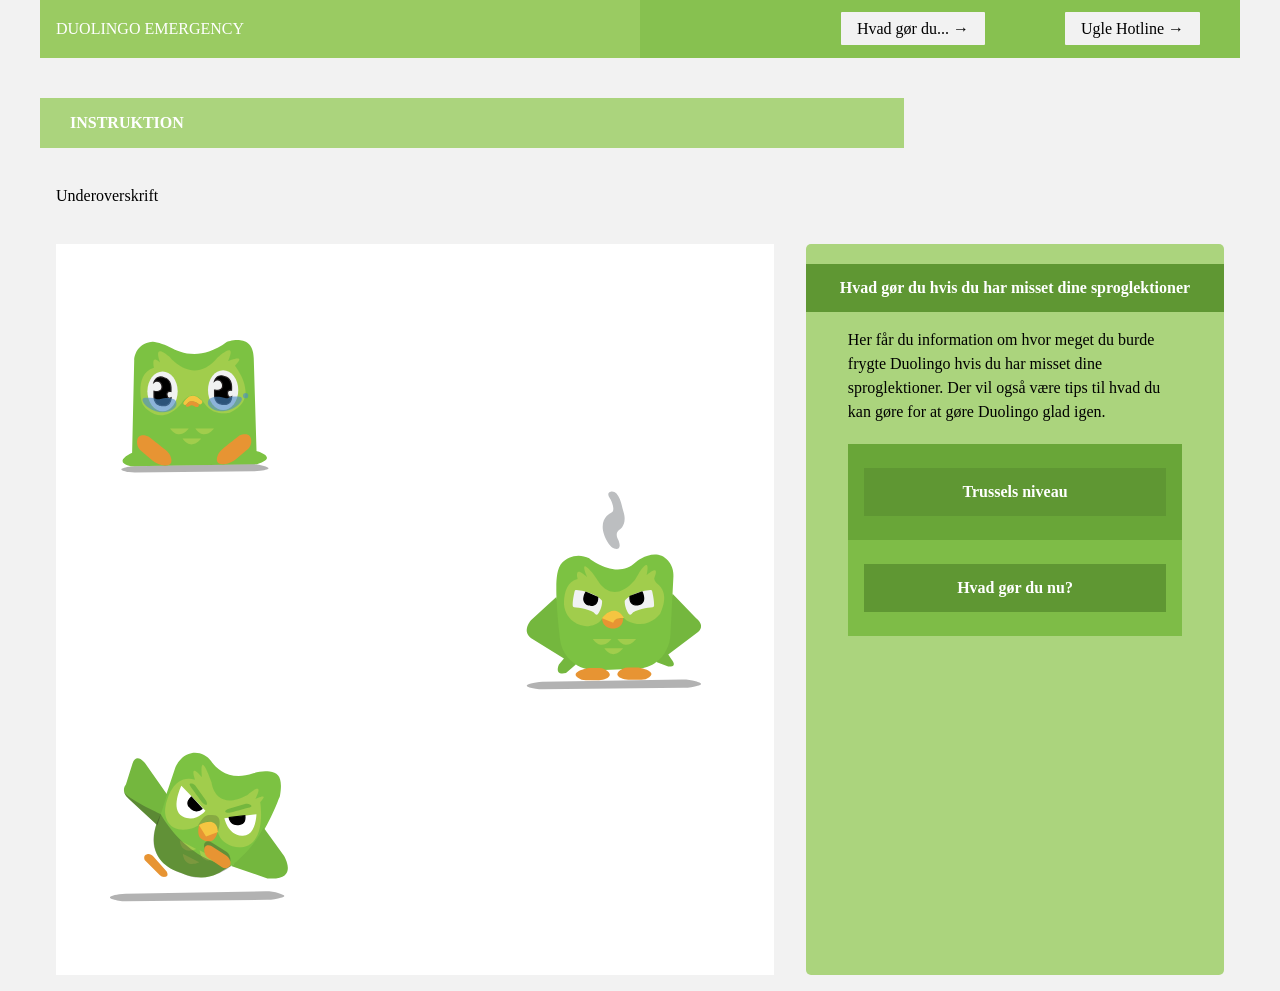
==== commit b579b59f: "commit" ====
--- a/instruction.html
+++ b/instruction.html
@@ -19,11 +19,11 @@
     <header>
       <nav>
         <div id="logotype-wrapper" class="logo">
-          <a href="index.html"> LOGO-TYPE </a>
+          <a href="index.html"> DUOLINGO EMERGENCY </a>
         </div>
         <ul class="menu">
-          <li><a class="menuItem" href="instruction.html">Nærkontakt </a></li>
-          <li><a class="menuItem" href="register.html">Indberet</a></li>
+          <li><a class="menuItem" href="instruction.html">Hvad gør du... </a></li>
+          <li><a class="menuItem" href="register.html">Ugle Hotline</a></li>
         </ul>
         <button class="burger">
           <span class="line"></span>
@@ -258,7 +258,7 @@
     </main>
 
     <footer>
-      <nav class="some">
+      <!-- <nav class="some">
         <ul>
           <li><a href="">link</a></li>
           <li><a href="">link</a></li>
@@ -281,7 +281,7 @@
           <li><a href="">link</a></li>
           <li><a href="">link</a></li>
         </ul>
-      </nav>
+      </nav> -->
     </footer>
     <script src="js/burger.js"></script>
     <script src="js/main.js"></script>
--- a/css/custom.css
+++ b/css/custom.css
@@ -1,21 +1,21 @@
 :root {
   /* Colours */
-  --color-bg: #fceb94; /* page background /*
+  --color-bg: #f2f2f2; /* page background /*
 
   /* Header */
-  --color-head-bg: #ff4b00;
+  --color-head-bg: #abd47d;
 
   /* Logotype */
-  --color-logotype-bg: #000;
-  --color-text-logotype: #fffae2;
+  --color-logotype-bg: #9acb62;
+  --color-text-logotype: #fff;
   --font-logotype-size: 1rem;
 
   /* Global menu */
-  --color-menu-bg: #6f90eb;
+  --color-menu-bg: #87c150;
   /* Links */
-  --color-link-bg: #fffae2;
-  --color-link-hover: #fff; /* used */
-  --color-link-active: #99958f; /* used */
+  --color-link-bg: #f2f2f2;
+  --color-link-hover: #5f9733; /* used */
+  --color-link-active: #69a638; /* used */
   --border-radius-links: 1px;
 
   /* Headlines og rubrik */
@@ -23,8 +23,8 @@
   --font-sub1-size: 1rem;
   --font-h2-size: 1rem;
   --font-h3-size: 1rem;
-  --color-headline-bg: #000;
-  --color-headline-text-page: #fffae2;
+  --color-headline-bg: #5f9733;
+  --color-headline-text-page: #fff;
 
   /* Tekst */
   --color-text: #000;
@@ -37,20 +37,20 @@
   --border-radius: 5px;
 
   /* Cards */
-  --color-card-bg: #fff;
-  --color-cta-card-bg: #ff4b00;
+  --color-card-bg: #abd47d;
+  --color-cta-card-bg: #87c150;
   /* news-cards */
-  --color-news-bg: #fffae2;
-  --color-news-bg-inverted: #dbe2f5;
-  --color-cta-newscard-bg: #ffa680;
-  --color-cta-newscard-bg-inverted: #6f90eb;
+  --color-news-bg: #9acb62;
+  --color-news-bg-inverted: #74b73e;
+  --color-cta-newscard-bg: #5f9733;
+  --color-cta-newscard-bg-inverted: #a3d070;
 
   /* Fonts */
   --font-family-sans: ui-sans-serif;
-  /* --font-weight-light: 300;
+  --font-weight-light: 300;
   --font-weight-regular: 400;
   --font-weight-medium: 500;
-  --font-weight-bold: 700; */
+  --font-weight-bold: 700;
 
   /* Text sizes */
   --logotype-size: 1rem;
@@ -64,6 +64,7 @@
 
   /* Infographics */
   --color-info-bg: #fff;
-  --color-infobox-1-bg: #fceb94;
-  --color-infobox-2-bg: #def5db;
+  --color-info-bg2: #abd47d;
+  --color-infobox-1-bg: #69a638;
+  --color-infobox-2-bg: #7ebc47;
 }
--- a/css/general.css
+++ b/css/general.css
@@ -139,3 +139,13 @@
 ul li {
   margin: 1em;
 }
+
+.logo {
+  width: 12%;
+  max-width: 100%;
+  margin: auto 0;
+}
+
+.breakingText {
+  margin: auto 1em;
+}
--- a/css/infographic.css
+++ b/css/infographic.css
@@ -1,11 +1,16 @@
 #head-txt {
   fill: rgb(54, 54, 54);
 }
-.info-graphic,
-.info-text {
+.info-graphic {
   background-color: var(--color-info-bg);
   padding: 20px 0;
 }
+
+.info-text {
+  background-color: var(--color-info-bg2);
+  padding: 20px 0;
+}
+
 .info-graphic {
   border-radius: 0;
   margin: 60px auto 80px auto;
